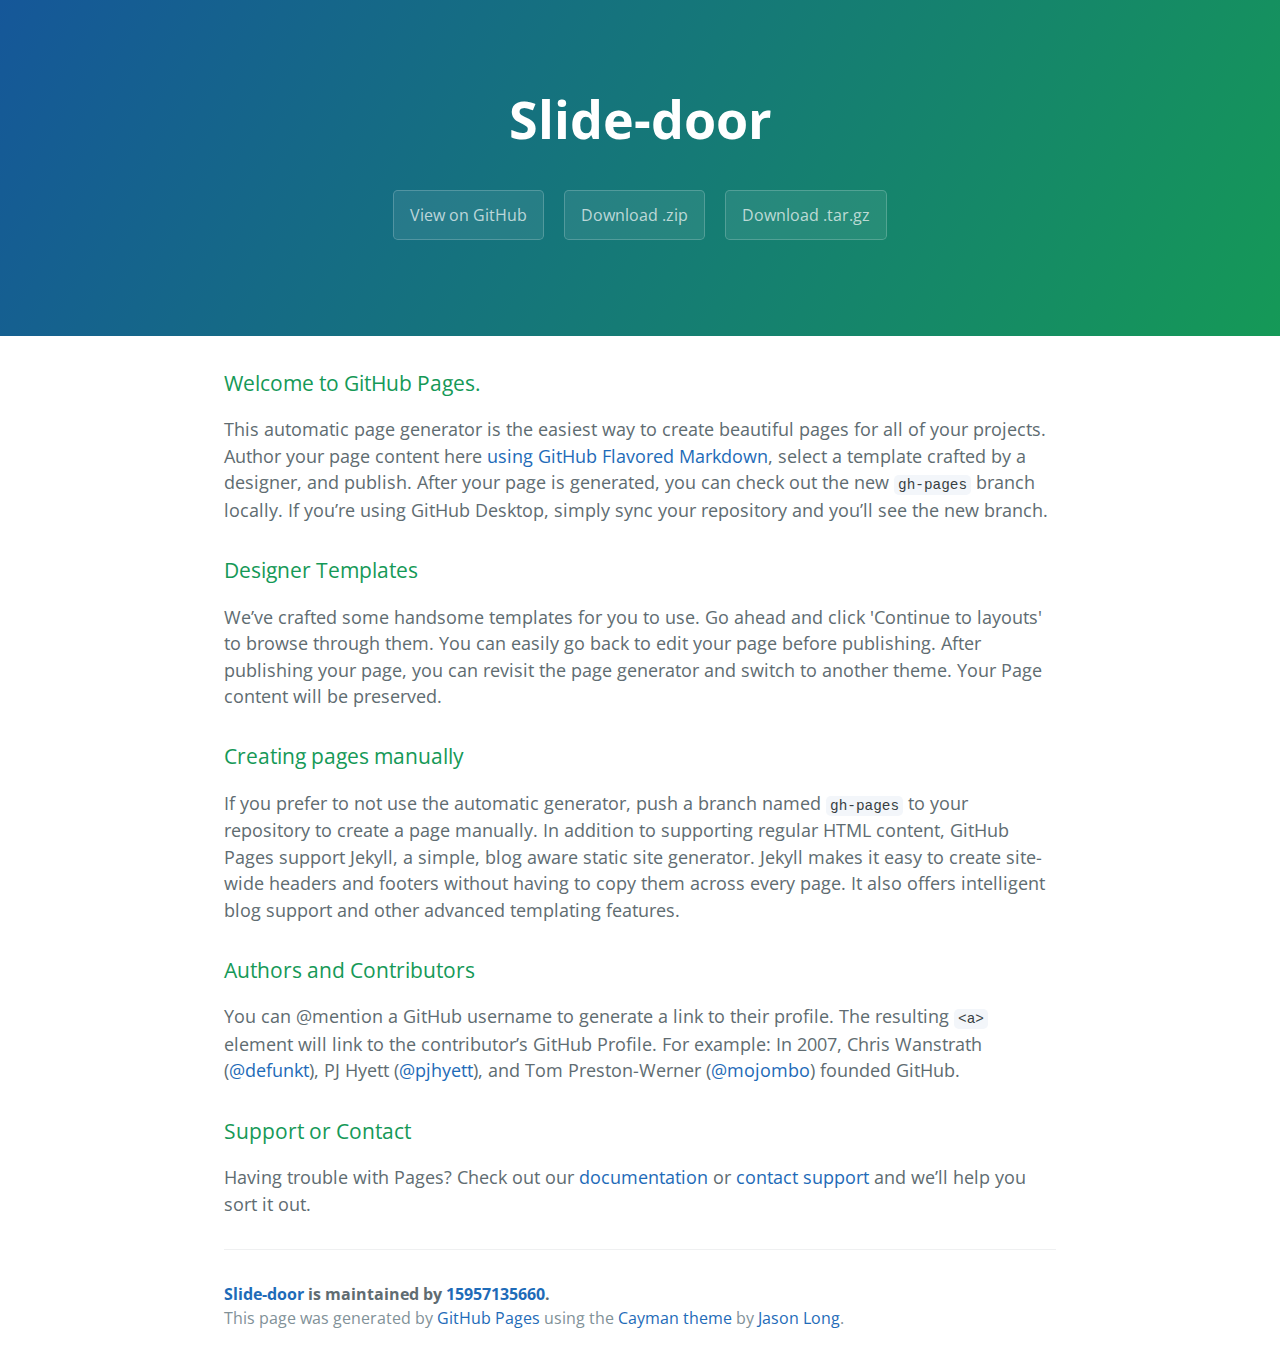
==== index.html @ bbfc7095 "Create gh-pages branch via GitHub" ====
<!DOCTYPE html>
<html lang="en-us">
  <head>
    <meta charset="UTF-8">
    <title>Slide-door by 15957135660</title>
    <meta name="viewport" content="width=device-width, initial-scale=1">
    <link rel="stylesheet" type="text/css" href="stylesheets/normalize.css" media="screen">
    <link href='https://fonts.googleapis.com/css?family=Open+Sans:400,700' rel='stylesheet' type='text/css'>
    <link rel="stylesheet" type="text/css" href="stylesheets/stylesheet.css" media="screen">
    <link rel="stylesheet" type="text/css" href="stylesheets/github-light.css" media="screen">
  </head>
  <body>
    <section class="page-header">
      <h1 class="project-name">Slide-door</h1>
      <h2 class="project-tagline"></h2>
      <a href="https://github.com/15957135660/slide-door" class="btn">View on GitHub</a>
      <a href="https://github.com/15957135660/slide-door/zipball/master" class="btn">Download .zip</a>
      <a href="https://github.com/15957135660/slide-door/tarball/master" class="btn">Download .tar.gz</a>
    </section>

    <section class="main-content">
      <h3>
<a id="welcome-to-github-pages" class="anchor" href="#welcome-to-github-pages" aria-hidden="true"><span aria-hidden="true" class="octicon octicon-link"></span></a>Welcome to GitHub Pages.</h3>

<p>This automatic page generator is the easiest way to create beautiful pages for all of your projects. Author your page content here <a href="https://guides.github.com/features/mastering-markdown/">using GitHub Flavored Markdown</a>, select a template crafted by a designer, and publish. After your page is generated, you can check out the new <code>gh-pages</code> branch locally. If you’re using GitHub Desktop, simply sync your repository and you’ll see the new branch.</p>

<h3>
<a id="designer-templates" class="anchor" href="#designer-templates" aria-hidden="true"><span aria-hidden="true" class="octicon octicon-link"></span></a>Designer Templates</h3>

<p>We’ve crafted some handsome templates for you to use. Go ahead and click 'Continue to layouts' to browse through them. You can easily go back to edit your page before publishing. After publishing your page, you can revisit the page generator and switch to another theme. Your Page content will be preserved.</p>

<h3>
<a id="creating-pages-manually" class="anchor" href="#creating-pages-manually" aria-hidden="true"><span aria-hidden="true" class="octicon octicon-link"></span></a>Creating pages manually</h3>

<p>If you prefer to not use the automatic generator, push a branch named <code>gh-pages</code> to your repository to create a page manually. In addition to supporting regular HTML content, GitHub Pages support Jekyll, a simple, blog aware static site generator. Jekyll makes it easy to create site-wide headers and footers without having to copy them across every page. It also offers intelligent blog support and other advanced templating features.</p>

<h3>
<a id="authors-and-contributors" class="anchor" href="#authors-and-contributors" aria-hidden="true"><span aria-hidden="true" class="octicon octicon-link"></span></a>Authors and Contributors</h3>

<p>You can @mention a GitHub username to generate a link to their profile. The resulting <code>&lt;a&gt;</code> element will link to the contributor’s GitHub Profile. For example: In 2007, Chris Wanstrath (<a href="https://github.com/defunkt" class="user-mention">@defunkt</a>), PJ Hyett (<a href="https://github.com/pjhyett" class="user-mention">@pjhyett</a>), and Tom Preston-Werner (<a href="https://github.com/mojombo" class="user-mention">@mojombo</a>) founded GitHub.</p>

<h3>
<a id="support-or-contact" class="anchor" href="#support-or-contact" aria-hidden="true"><span aria-hidden="true" class="octicon octicon-link"></span></a>Support or Contact</h3>

<p>Having trouble with Pages? Check out our <a href="https://help.github.com/pages">documentation</a> or <a href="https://github.com/contact">contact support</a> and we’ll help you sort it out.</p>

      <footer class="site-footer">
        <span class="site-footer-owner"><a href="https://github.com/15957135660/slide-door">Slide-door</a> is maintained by <a href="https://github.com/15957135660">15957135660</a>.</span>

        <span class="site-footer-credits">This page was generated by <a href="https://pages.github.com">GitHub Pages</a> using the <a href="https://github.com/jasonlong/cayman-theme">Cayman theme</a> by <a href="https://twitter.com/jasonlong">Jason Long</a>.</span>
      </footer>

    </section>

  
  </body>
</html>
---- stylesheets/stylesheet.css ----
* {
  box-sizing: border-box; }

body {
  padding: 0;
  margin: 0;
  font-family: "Open Sans", "Helvetica Neue", Helvetica, Arial, sans-serif;
  font-size: 16px;
  line-height: 1.5;
  color: #606c71; }

a {
  color: #1e6bb8;
  text-decoration: none; }
  a:hover {
    text-decoration: underline; }

.btn {
  display: inline-block;
  margin-bottom: 1rem;
  color: rgba(255, 255, 255, 0.7);
  background-color: rgba(255, 255, 255, 0.08);
  border-color: rgba(255, 255, 255, 0.2);
  border-style: solid;
  border-width: 1px;
  border-radius: 0.3rem;
  transition: color 0.2s, background-color 0.2s, border-color 0.2s; }
  .btn + .btn {
    margin-left: 1rem; }

.btn:hover {
  color: rgba(255, 255, 255, 0.8);
  text-decoration: none;
  background-color: rgba(255, 255, 255, 0.2);
  border-color: rgba(255, 255, 255, 0.3); }

@media screen and (min-width: 64em) {
  .btn {
    padding: 0.75rem 1rem; } }

@media screen and (min-width: 42em) and (max-width: 64em) {
  .btn {
    padding: 0.6rem 0.9rem;
    font-size: 0.9rem; } }

@media screen and (max-width: 42em) {
  .btn {
    display: block;
    width: 100%;
    padding: 0.75rem;
    font-size: 0.9rem; }
    .btn + .btn {
      margin-top: 1rem;
      margin-left: 0; } }

.page-header {
  color: #fff;
  text-align: center;
  background-color: #159957;
  background-image: linear-gradient(120deg, #155799, #159957); }

@media screen and (min-width: 64em) {
  .page-header {
    padding: 5rem 6rem; } }

@media screen and (min-width: 42em) and (max-width: 64em) {
  .page-header {
    padding: 3rem 4rem; } }

@media screen and (max-width: 42em) {
  .page-header {
    padding: 2rem 1rem; } }

.project-name {
  margin-top: 0;
  margin-bottom: 0.1rem; }

@media screen and (min-width: 64em) {
  .project-name {
    font-size: 3.25rem; } }

@media screen and (min-width: 42em) and (max-width: 64em) {
  .project-name {
    font-size: 2.25rem; } }

@media screen and (max-width: 42em) {
  .project-name {
    font-size: 1.75rem; } }

.project-tagline {
  margin-bottom: 2rem;
  font-weight: normal;
  opacity: 0.7; }

@media screen and (min-width: 64em) {
  .project-tagline {
    font-size: 1.25rem; } }

@media screen and (min-width: 42em) and (max-width: 64em) {
  .project-tagline {
    font-size: 1.15rem; } }

@media screen and (max-width: 42em) {
  .project-tagline {
    font-size: 1rem; } }

.main-content :first-child {
  margin-top: 0; }
.main-content img {
  max-width: 100%; }
.main-content h1, .main-content h2, .main-content h3, .main-content h4, .main-content h5, .main-content h6 {
  margin-top: 2rem;
  margin-bottom: 1rem;
  font-weight: normal;
  color: #159957; }
.main-content p {
  margin-bottom: 1em; }
.main-content code {
  padding: 2px 4px;
  font-family: Consolas, "Liberation Mono", Menlo, Courier, monospace;
  font-size: 0.9rem;
  color: #383e41;
  background-color: #f3f6fa;
  border-radius: 0.3rem; }
.main-content pre {
  padding: 0.8rem;
  margin-top: 0;
  margin-bottom: 1rem;
  font: 1rem Consolas, "Liberation Mono", Menlo, Courier, monospace;
  color: #567482;
  word-wrap: normal;
  background-color: #f3f6fa;
  border: solid 1px #dce6f0;
  border-radius: 0.3rem; }
  .main-content pre > code {
    padding: 0;
    margin: 0;
    font-size: 0.9rem;
    color: #567482;
    word-break: normal;
    white-space: pre;
    background: transparent;
    border: 0; }
.main-content .highlight {
  margin-bottom: 1rem; }
  .main-content .highlight pre {
    margin-bottom: 0;
    word-break: normal; }
.main-content .highlight pre, .main-content pre {
  padding: 0.8rem;
  overflow: auto;
  font-size: 0.9rem;
  line-height: 1.45;
  border-radius: 0.3rem; }
.main-content pre code, .main-content pre tt {
  display: inline;
  max-width: initial;
  padding: 0;
  margin: 0;
  overflow: initial;
  line-height: inherit;
  word-wrap: normal;
  background-color: transparent;
  border: 0; }
  .main-content pre code:before, .main-content pre code:after, .main-content pre tt:before, .main-content pre tt:after {
    content: normal; }
.main-content ul, .main-content ol {
  margin-top: 0; }
.main-content blockquote {
  padding: 0 1rem;
  margin-left: 0;
  color: #819198;
  border-left: 0.3rem solid #dce6f0; }
  .main-content blockquote > :first-child {
    margin-top: 0; }
  .main-content blockquote > :last-child {
    margin-bottom: 0; }
.main-content table {
  display: block;
  width: 100%;
  overflow: auto;
  word-break: normal;
  word-break: keep-all; }
  .main-content table th {
    font-weight: bold; }
  .main-content table th, .main-content table td {
    padding: 0.5rem 1rem;
    border: 1px solid #e9ebec; }
.main-content dl {
  padding: 0; }
  .main-content dl dt {
    padding: 0;
    margin-top: 1rem;
    font-size: 1rem;
    font-weight: bold; }
  .main-content dl dd {
    padding: 0;
    margin-bottom: 1rem; }
.main-content hr {
  height: 2px;
  padding: 0;
  margin: 1rem 0;
  background-color: #eff0f1;
  border: 0; }

@media screen and (min-width: 64em) {
  .main-content {
    max-width: 64rem;
    padding: 2rem 6rem;
    margin: 0 auto;
    font-size: 1.1rem; } }

@media screen and (min-width: 42em) and (max-width: 64em) {
  .main-content {
    padding: 2rem 4rem;
    font-size: 1.1rem; } }

@media screen and (max-width: 42em) {
  .main-content {
    padding: 2rem 1rem;
    font-size: 1rem; } }

.site-footer {
  padding-top: 2rem;
  margin-top: 2rem;
  border-top: solid 1px #eff0f1; }

.site-footer-owner {
  display: block;
  font-weight: bold; }

.site-footer-credits {
  color: #819198; }

@media screen and (min-width: 64em) {
  .site-footer {
    font-size: 1rem; } }

@media screen and (min-width: 42em) and (max-width: 64em) {
  .site-footer {
    font-size: 1rem; } }

@media screen and (max-width: 42em) {
  .site-footer {
    font-size: 0.9rem; } }
---- stylesheets/github-light.css ----
/*
The MIT License (MIT)

Copyright (c) 2016 GitHub, Inc.

Permission is hereby granted, free of charge, to any person obtaining a copy
of this software and associated documentation files (the "Software"), to deal
in the Software without restriction, including without limitation the rights
to use, copy, modify, merge, publish, distribute, sublicense, and/or sell
copies of the Software, and to permit persons to whom the Software is
furnished to do so, subject to the following conditions:

The above copyright notice and this permission notice shall be included in all
copies or substantial portions of the Software.

THE SOFTWARE IS PROVIDED "AS IS", WITHOUT WARRANTY OF ANY KIND, EXPRESS OR
IMPLIED, INCLUDING BUT NOT LIMITED TO THE WARRANTIES OF MERCHANTABILITY,
FITNESS FOR A PARTICULAR PURPOSE AND NONINFRINGEMENT. IN NO EVENT SHALL THE
AUTHORS OR COPYRIGHT HOLDERS BE LIABLE FOR ANY CLAIM, DAMAGES OR OTHER
LIABILITY, WHETHER IN AN ACTION OF CONTRACT, TORT OR OTHERWISE, ARISING FROM,
OUT OF OR IN CONNECTION WITH THE SOFTWARE OR THE USE OR OTHER DEALINGS IN THE
SOFTWARE.

*/

.pl-c /* comment */ {
  color: #969896;
}

.pl-c1 /* constant, variable.other.constant, support, meta.property-name, support.constant, support.variable, meta.module-reference, markup.raw, meta.diff.header */,
.pl-s .pl-v /* string variable */ {
  color: #0086b3;
}

.pl-e /* entity */,
.pl-en /* entity.name */ {
  color: #795da3;
}

.pl-smi /* variable.parameter.function, storage.modifier.package, storage.modifier.import, storage.type.java, variable.other */,
.pl-s .pl-s1 /* string source */ {
  color: #333;
}

.pl-ent /* entity.name.tag */ {
  color: #63a35c;
}

.pl-k /* keyword, storage, storage.type */ {
  color: #a71d5d;
}

.pl-s /* string */,
.pl-pds /* punctuation.definition.string, string.regexp.character-class */,
.pl-s .pl-pse .pl-s1 /* string punctuation.section.embedded source */,
.pl-sr /* string.regexp */,
.pl-sr .pl-cce /* string.regexp constant.character.escape */,
.pl-sr .pl-sre /* string.regexp source.ruby.embedded */,
.pl-sr .pl-sra /* string.regexp string.regexp.arbitrary-repitition */ {
  color: #183691;
}

.pl-v /* variable */ {
  color: #ed6a43;
}

.pl-id /* invalid.deprecated */ {
  color: #b52a1d;
}

.pl-ii /* invalid.illegal */ {
  color: #f8f8f8;
  background-color: #b52a1d;
}

.pl-sr .pl-cce /* string.regexp constant.character.escape */ {
  font-weight: bold;
  color: #63a35c;
}

.pl-ml /* markup.list */ {
  color: #693a17;
}

.pl-mh /* markup.heading */,
.pl-mh .pl-en /* markup.heading entity.name */,
.pl-ms /* meta.separator */ {
  font-weight: bold;
  color: #1d3e81;
}

.pl-mq /* markup.quote */ {
  color: #008080;
}

.pl-mi /* markup.italic */ {
  font-style: italic;
  color: #333;
}

.pl-mb /* markup.bold */ {
  font-weight: bold;
  color: #333;
}

.pl-md /* markup.deleted, meta.diff.header.from-file */ {
  color: #bd2c00;
  background-color: #ffecec;
}

.pl-mi1 /* markup.inserted, meta.diff.header.to-file */ {
  color: #55a532;
  background-color: #eaffea;
}

.pl-mdr /* meta.diff.range */ {
  font-weight: bold;
  color: #795da3;
}

.pl-mo /* meta.output */ {
  color: #1d3e81;
}
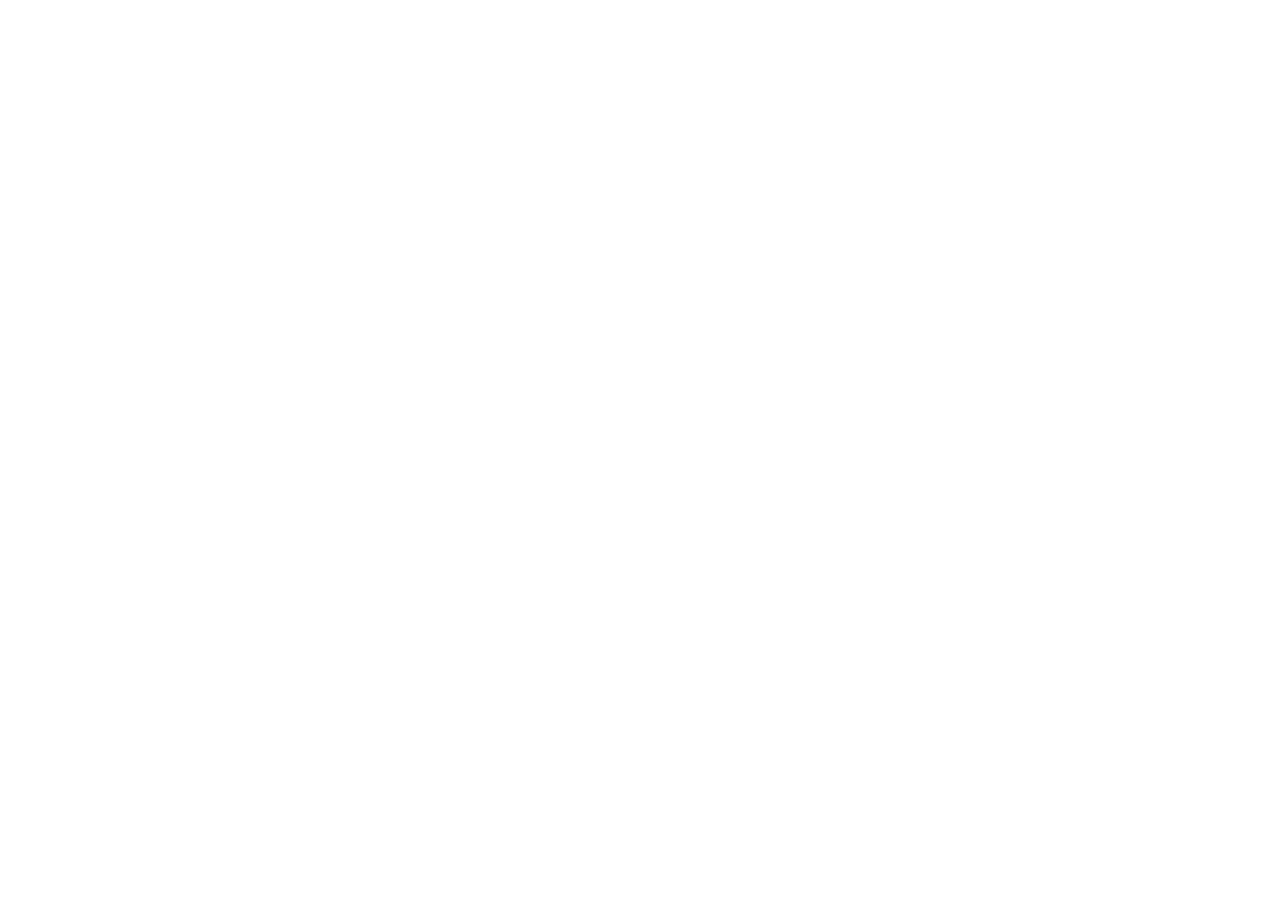
==== commit 94cb637c: "dsa" ====
--- a/index.html
+++ b/index.html
@@ -1,57 +1,10 @@
-<!DOCTYPE html>
-<html lang="en-us">
-  <head>
-    <meta charset="UTF-8">
-    <title>Slide-door by 15957135660</title>
-    <meta name="viewport" content="width=device-width, initial-scale=1">
-    <link rel="stylesheet" type="text/css" href="stylesheets/normalize.css" media="screen">
-    <link href='https://fonts.googleapis.com/css?family=Open+Sans:400,700' rel='stylesheet' type='text/css'>
-    <link rel="stylesheet" type="text/css" href="stylesheets/stylesheet.css" media="screen">
-    <link rel="stylesheet" type="text/css" href="stylesheets/github-light.css" media="screen">
-  </head>
-  <body>
-    <section class="page-header">
-      <h1 class="project-name">Slide-door</h1>
-      <h2 class="project-tagline"></h2>
-      <a href="https://github.com/15957135660/slide-door" class="btn">View on GitHub</a>
-      <a href="https://github.com/15957135660/slide-door/zipball/master" class="btn">Download .zip</a>
-      <a href="https://github.com/15957135660/slide-door/tarball/master" class="btn">Download .tar.gz</a>
-    </section>
+<!DOCTYPE html PUBLIC "-//W3C//DTD XHTML 1.0 Transitional//EN" "http://www.w3.org/TR/xhtml1/DTD/xhtml1-transitional.dtd">
+<html xmlns="http://www.w3.org/1999/xhtml">
+<head>
+<meta http-equiv="Content-Type" content="text/html; charset=utf-8" />
+<title>滑动门练习</title>
+</head>
 
-    <section class="main-content">
-      <h3>
-<a id="welcome-to-github-pages" class="anchor" href="#welcome-to-github-pages" aria-hidden="true"><span aria-hidden="true" class="octicon octicon-link"></span></a>Welcome to GitHub Pages.</h3>
-
-<p>This automatic page generator is the easiest way to create beautiful pages for all of your projects. Author your page content here <a href="https://guides.github.com/features/mastering-markdown/">using GitHub Flavored Markdown</a>, select a template crafted by a designer, and publish. After your page is generated, you can check out the new <code>gh-pages</code> branch locally. If you’re using GitHub Desktop, simply sync your repository and you’ll see the new branch.</p>
-
-<h3>
-<a id="designer-templates" class="anchor" href="#designer-templates" aria-hidden="true"><span aria-hidden="true" class="octicon octicon-link"></span></a>Designer Templates</h3>
-
-<p>We’ve crafted some handsome templates for you to use. Go ahead and click 'Continue to layouts' to browse through them. You can easily go back to edit your page before publishing. After publishing your page, you can revisit the page generator and switch to another theme. Your Page content will be preserved.</p>
-
-<h3>
-<a id="creating-pages-manually" class="anchor" href="#creating-pages-manually" aria-hidden="true"><span aria-hidden="true" class="octicon octicon-link"></span></a>Creating pages manually</h3>
-
-<p>If you prefer to not use the automatic generator, push a branch named <code>gh-pages</code> to your repository to create a page manually. In addition to supporting regular HTML content, GitHub Pages support Jekyll, a simple, blog aware static site generator. Jekyll makes it easy to create site-wide headers and footers without having to copy them across every page. It also offers intelligent blog support and other advanced templating features.</p>
-
-<h3>
-<a id="authors-and-contributors" class="anchor" href="#authors-and-contributors" aria-hidden="true"><span aria-hidden="true" class="octicon octicon-link"></span></a>Authors and Contributors</h3>
-
-<p>You can @mention a GitHub username to generate a link to their profile. The resulting <code>&lt;a&gt;</code> element will link to the contributor’s GitHub Profile. For example: In 2007, Chris Wanstrath (<a href="https://github.com/defunkt" class="user-mention">@defunkt</a>), PJ Hyett (<a href="https://github.com/pjhyett" class="user-mention">@pjhyett</a>), and Tom Preston-Werner (<a href="https://github.com/mojombo" class="user-mention">@mojombo</a>) founded GitHub.</p>
-
-<h3>
-<a id="support-or-contact" class="anchor" href="#support-or-contact" aria-hidden="true"><span aria-hidden="true" class="octicon octicon-link"></span></a>Support or Contact</h3>
-
-<p>Having trouble with Pages? Check out our <a href="https://help.github.com/pages">documentation</a> or <a href="https://github.com/contact">contact support</a> and we’ll help you sort it out.</p>
-
-      <footer class="site-footer">
-        <span class="site-footer-owner"><a href="https://github.com/15957135660/slide-door">Slide-door</a> is maintained by <a href="https://github.com/15957135660">15957135660</a>.</span>
-
-        <span class="site-footer-credits">This page was generated by <a href="https://pages.github.com">GitHub Pages</a> using the <a href="https://github.com/jasonlong/cayman-theme">Cayman theme</a> by <a href="https://twitter.com/jasonlong">Jason Long</a>.</span>
-      </footer>
-
-    </section>
-
-  
-  </body>
+<body>
+</body>
 </html>
